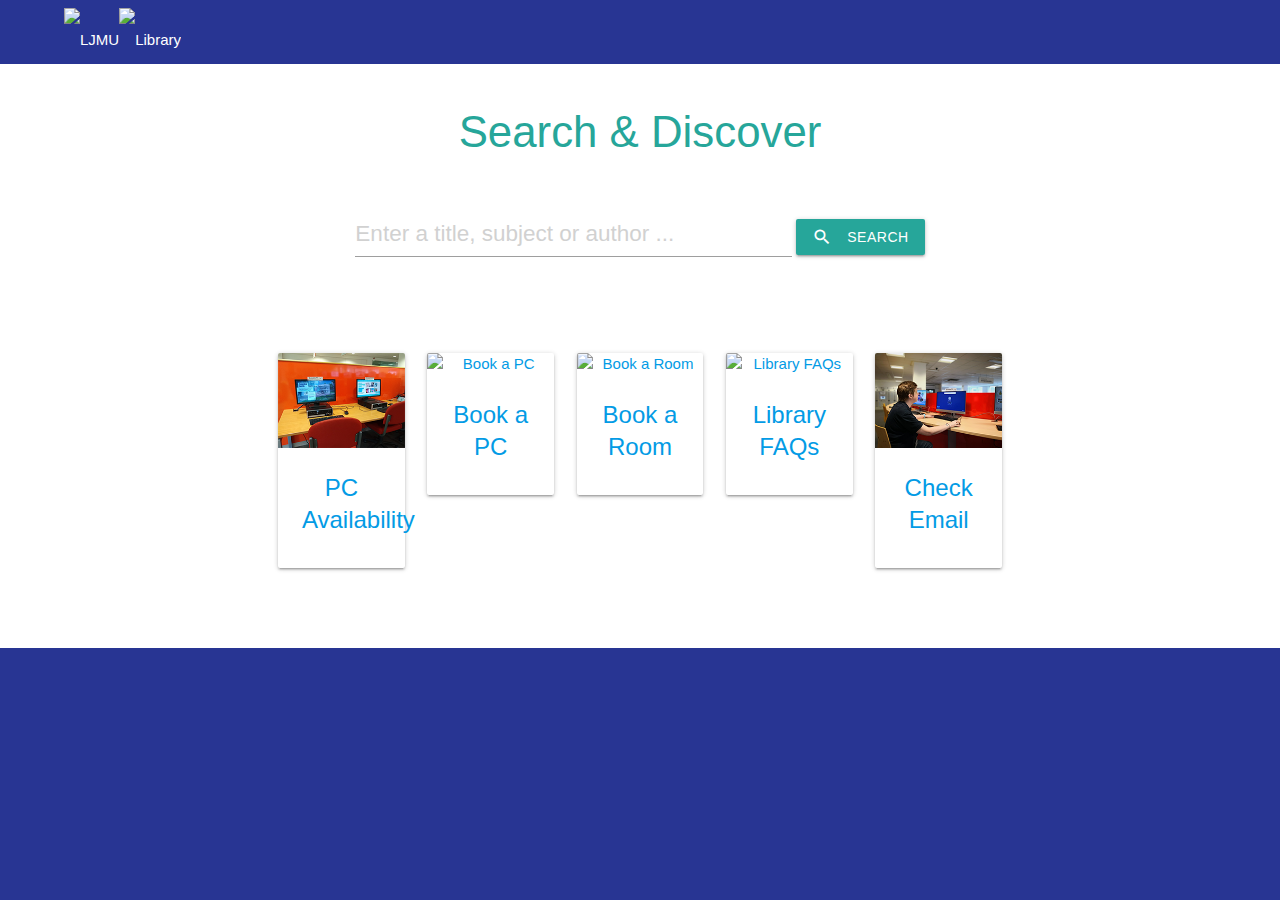
==== index-test.html @ 32861aad "Update index-test.html" ====
<!DOCTYPE html>
<html lang="en">
	<head>
 		<meta http-equiv="Content-Type" content="text/html; charset=UTF-8"/>
  		<meta name="viewport" content="width=device-width, initial-scale=1, maximum-scale=1.0"/>
 		<title>Information Point: Materialize</title>
        	<link rel="icon" href="img/favicon.ico"/>
  		<link href="https://fonts.googleapis.com/icon?family=Material+Icons" rel="stylesheet">
  		<link href="css/materialize.min.css" type="text/css" rel="stylesheet" media="screen"/>
  		<link href="css/style.css" type="text/css" rel="stylesheet" media="screen"/>
      		<script>
      	
        		function searchPrimo() {
            		document.getElementById("primoQuery").value = "any,contains," + 
            			document.getElementById("primoQueryTemp").value.replace(/[,]/g, " ");
            		document.forms["searchForm"].submit();
        		}
    		</script>
	</head>
	<body class="indigo darken-3">
	
	    <!-- START NAVIGATION BAR -->
  		<nav class="indigo darken-3">
    		<div class="nav-wrapper container" style="width: 90%;">
    	    	<a id="logo-container" href="https://www.ljmu.ac.uk/library" class="LJMU">
    	    		<img src="img/ljmulogo.png" style="height: 65px; padding: 0.5em 0; float: left;" alt="LJMU" />
    	    		<img src="img/library.png" style="height: 65px; padding: 0.5em 0; float: left;" alt="Library" />
    	    	</a>		
    		</div>
  		</nav>
  		
  		<!-- START MAIN SECTION -->
 		<div style="background-color: white;">
  			<div class="section no-pad-bot" id="index-banner" >
    			<div class="container">
      				<h3 class="header center teal-text text-lighten-1">Search & Discover</h3>
	            	<br/>
    				<form  id="simple" name="searchForm" method="get" target="_self"
    				  action="https://ljmu-primo.hosted.exlibrisgroup.com/primo-explore/search"
    				  enctype="application/x-www-form-urlencoded; charset=utf-8" onsubmit="searchPrimo()" 
    				  novalidate="novalidate">
            			<input type="hidden" name="institution" value="44JMU">
                    	<input type="hidden" name="vid" value="44JMU_VU1">
                    	<input type="hidden" name="tab" value="default_tab">
                    	<input type="hidden" name="search_scope" value="default_scope">
                    	<input type="hidden" name="mode" value="Basic">
                    	<!-- Fixed parameters -->
                    	<input type="hidden" name="displayMode" value="full">
                    	<input type="hidden" name="bulkSize" value="10">
                    	<input type="hidden" name="highlight" value="true">
                    	<input type="hidden" name="dum" value="true">
                    	<input type="hidden" name="query" id="primoQuery">
                    	<input type="hidden" name="displayField" value="all">
                    	<input type="hidden" name="pcAvailabiltyMode" value="true">
                    
      					<div class="row center">
        					<div class="input-field col s12 center">
        				
          						<input placeholder="Enter a title, subject or author ..." type="text" 
          						   	   class="validate" id="primoQueryTemp" style="width: 50%; font-size: 150%; ">
          						<!-- <label for="search_term">Search Term</label> -->
      			
      							<button class="btn waves-effect waves-light" type="submit" name="action" onclick="searchPrimo()">
      								Search 
      								<i class="material-icons left">search</i>
  								</button>
  						
        					</div>
      						
      					</div>
      				</form>
				
    			</div>
  			</div>
  			<br/><br/>
  		 	
  			<div class="container"  >
  		
  		 		<div class="row center" >
  		 		
  		 			<div class="col s0 m1"> <!-- spacer because 5 --> </div>
  		 			
  		 			<!-- N.b. All Card Images are in 4:3 ratio -->
  		 			
  		    		<a href="https://freepc.ljmu.ac.uk">
  		    			<div class="col s12 m2"> 
               				<div class="card">
                 				<div class="card-image">
                    				<img src="img/pcs_availability.png" alt="PC Availability"/>
                 				</div>
                 				<div class="card-content">
                   					<span class="card-title">PC <br/>Availability</span>
                 				</div>
              				</div>
            			</div>
            		</a>   	
  		    		<a href="https://mypc.ljmu.ac.uk/cire/login.aspx">
  		    			<div class="col s12 m2"> 
               				<div class="card">
                 				<div class="card-image">
                    				<img src="img/bookapc.png" alt="Book a PC"/>
                 				</div>
                 				<div class="card-content">
                   					<span class="card-title">Book a <br/>PC</span>
                 				</div>
              				</div>
            			</div>
            		</a>   	
  		    		<a href="https://scientia-rb-ljmu.azurewebsites.net/#/app/booking-types">
  		    			<div class="col s12 m2"> 
               				<div class="card">
                 				<div class="card-image">
                    				<img src="img/bookaroom.png" alt="Book a Room"/>
                 				</div>
                 				<div class="card-content">
                   					<span class="card-title">Book a <br/>Room</span>
                 				</div>
              				</div>
            			</div>
            		</a>   	
  		    		<a href="https://ljmu.libanswers.com/">
  		    			<div class="col s12 m2"> 
               				<div class="card">
                 				<div class="card-image">
                    				<img src="img/libraryfaqs.png" alt="Library FAQs"/>
                 				</div>
                 				<div class="card-content">
                   					<span class="card-title">Library <br/>FAQs</span>
                 				</div>
              				</div>
            			</div>
            		</a>   	
  		    		<a href="https://excasowa.ljmu.ac.uk/owa/auth/logon.aspx?replaceCurrent=1&url=http%3a%2f%2fexcasowa.ljmu.ac.uk%2fowa%2f">
  		    			<div class="col s12 m2"> 
               				<div class="card">
                 				<div class="card-image">
                    				<img src="img/check_email.png" alt="Check Email"/>
                 				</div>
                 				<div class="card-content">
                   					<span class="card-title">Check <br/>Email</span>
                 				</div>
              				</div>
            			</div>
            		</a> 
            		<div class="col s0 m1"> <!-- spacer because 5 --> </div>  	
            		            		            		            		            		
 				</div><!-- /ROW -->     		
        	</div> <!-- /CONTAINER -->
        	<br/><br/>
        </div>

  		<footer class="page-footer indigo darken-3" style="text-align: right" >
      			<div class="container" style="text-align: right; vertical-align: middle; height: 5em;">
      			
      		<!--	Here is a snapcode that could also be used, if it can be positioned sensibly -->
      	    <!--  <img src="img/infopoint-snapcode.png" style="height: 4.5em; padding-left: 1em;" align="right"/> -->
      	    
      		<!--	  You can also access this Infopoint using your<br/>
      			  smartphone: <b>http://ljmu.me/infopoint</b> -->
      			 
      			<!-- Made by <a class="indigo darken-3" href="http://materializecss.com">Materialize</a> -->
      	
      			</div>
    		
  		</footer>



  <!--  Scripts-->
  <script src="https://code.jquery.com/jquery-2.1.1.min.js"></script>
  <script src="js/materialize.min.js"></script>
  <script src="js/init.js"></script>
        	<script>
      	
        		function searchPrimo() {
            		document.getElementById("primoQuery").value = "any,contains," + 
            			document.getElementById("primoQueryTemp").value.replace(/[,]/g, " ");
            		document.forms["searchForm"].submit();
        		}
        		 
        		M.AutoInit();
        		 
        		document.addEventListener('DOMContentLoaded', function() {
    				var elems = document.querySelectorAll('.carousel');
    				var instance = M.Carousel.init({
    fullWidth: true
  });
    			
  				});
    		
             
    	</script>

  	</body>
</html>
---- css/style.css ----
/* Custom Stylesheet */
/**
 * Use this file to override Materialize files so you can update
 * the core Materialize files in the future
 *
 * Made By MaterializeCSS.com
 */

.icon-block {
  padding: 0 15px;
}
.icon-block .material-icons {
	font-size: inherit;
}
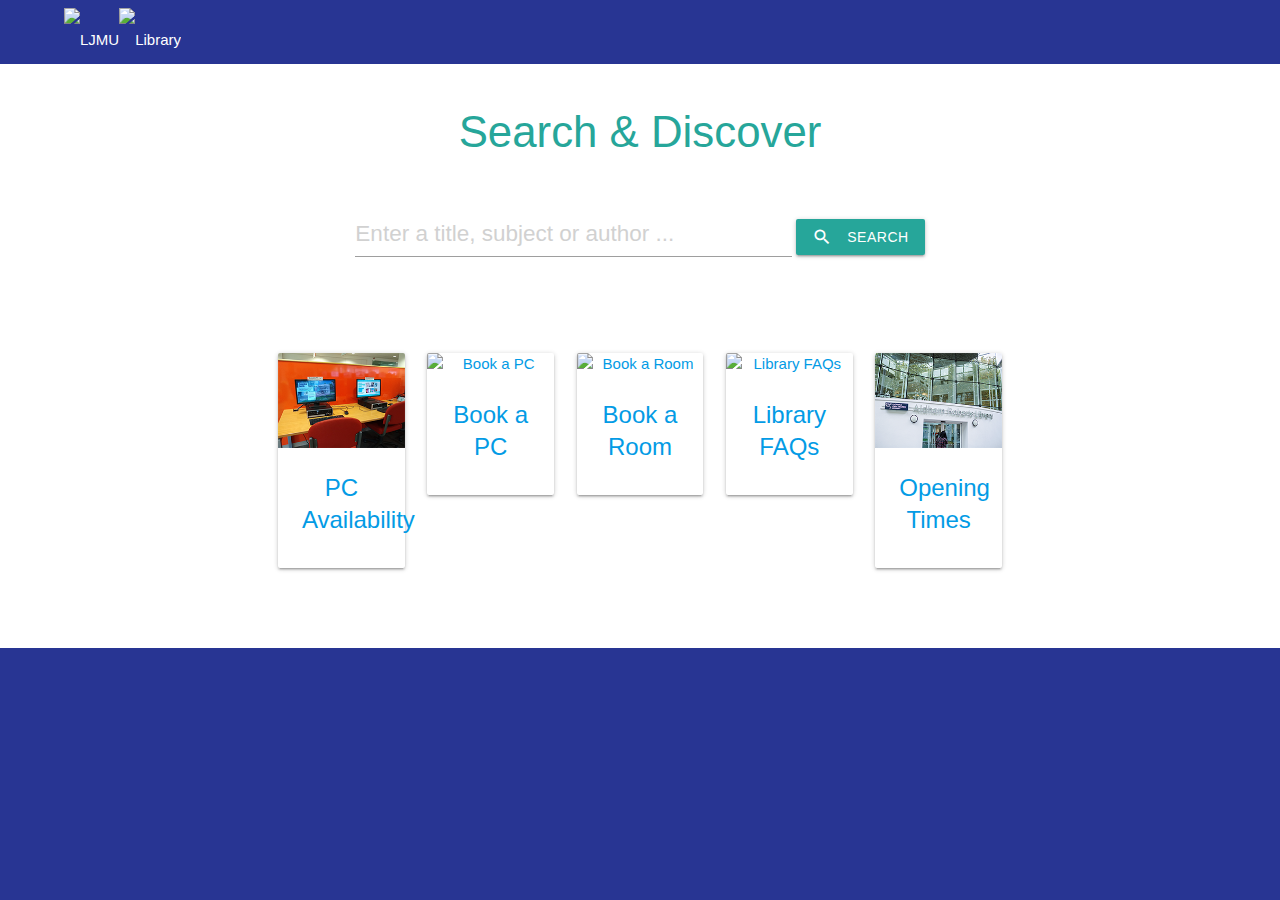
==== commit 78520226: "Update index-test.html" ====
--- a/index-test.html
+++ b/index-test.html
@@ -130,14 +130,14 @@
               				</div>
             			</div>
             		</a>   	
-  		    		<a href="https://excasowa.ljmu.ac.uk/owa/auth/logon.aspx?replaceCurrent=1&url=http%3a%2f%2fexcasowa.ljmu.ac.uk%2fowa%2f">
+  		    		<a href="https://www.ljmu.ac.uk/microsites/library/about-ljmu-libraries/visiting-the-library">
   		    			<div class="col s12 m2"> 
                				<div class="card">
                  				<div class="card-image">
-                    				<img src="img/check_email.png" alt="Check Email"/>
+                    				<img src="img/opening-times.png" alt="Opening Times"/>
                  				</div>
                  				<div class="card-content">
-                   					<span class="card-title">Check <br/>Email</span>
+                   					<span class="card-title">Opening <br/>Times</span>
                  				</div>
               				</div>
             			</div>
